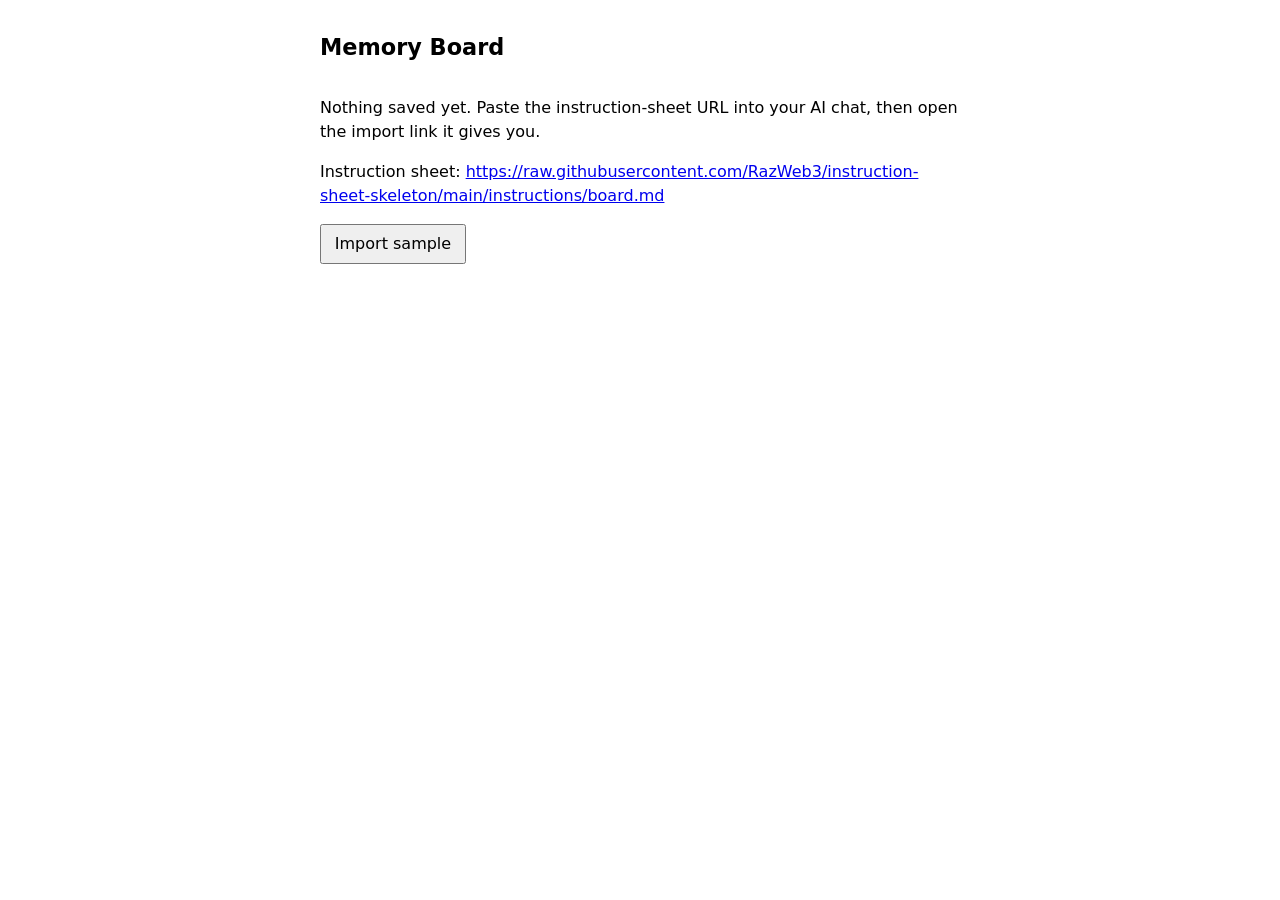
==== apps/board/index.html @ b34ea6c8 "Add Memory Board app, board instruction sheet and fictional sample" ====
<!doctype html>
<html lang="en">
<head>
  <meta charset="utf-8">
  <meta name="viewport" content="width=device-width, initial-scale=1">
  <title>Memory Board</title>
  <link rel="stylesheet" href="style.css">
</head>
<body>
  <header>
    <h1>Memory Board</h1>
  </header>
  <main id="main"></main>
  <script type="module" src="app.js"></script>
</body>
</html>
---- apps/board/style.css ----
body { font-family: system-ui, sans-serif; max-width: 40rem; margin: 0 auto; padding: 1rem; line-height: 1.5; }
header { display: flex; justify-content: space-between; align-items: center; }
h1 { font-size: 1.4rem; }
button { font: inherit; padding: 0.4rem 0.8rem; cursor: pointer; }
.notice { padding: 0.5rem 1rem; border-radius: 4px; margin: 0.5rem 0; }
.notice p { margin: 0.2rem 0; }
.notice-success { background: #e6f4ea; color: #14501f; }
.notice-error { background: #fdecea; color: #7a1c14; }
.entry-list { list-style: none; padding: 0; }
.entry-list li { display: flex; gap: 0.5rem; margin: 0.4rem 0; }
.entry-open { flex: 1; text-align: left; }
.tags { display: flex; flex-wrap: wrap; gap: 0.4rem; margin: 0.5rem 0; }
.tags button[aria-pressed="true"] { background: #1f4e79; color: #fff; border-color: #1f4e79; }
.cards { list-style: none; padding: 0; }
.card { border: 1px solid #ccc; border-radius: 4px; padding: 0.5rem 0.8rem; margin: 0.5rem 0; }
.card h3 { margin: 0 0 0.2rem; font-size: 1.05rem; }
.card p { margin: 0.2rem 0; }
.card .tag { display: inline-block; font-size: 0.85rem; color: #1f4e79; border: 1px solid #1f4e79; border-radius: 1rem; padding: 0 0.5rem; }
footer { margin-top: 1.5rem; }
textarea { width: 100%; min-height: 8rem; font-family: monospace; }
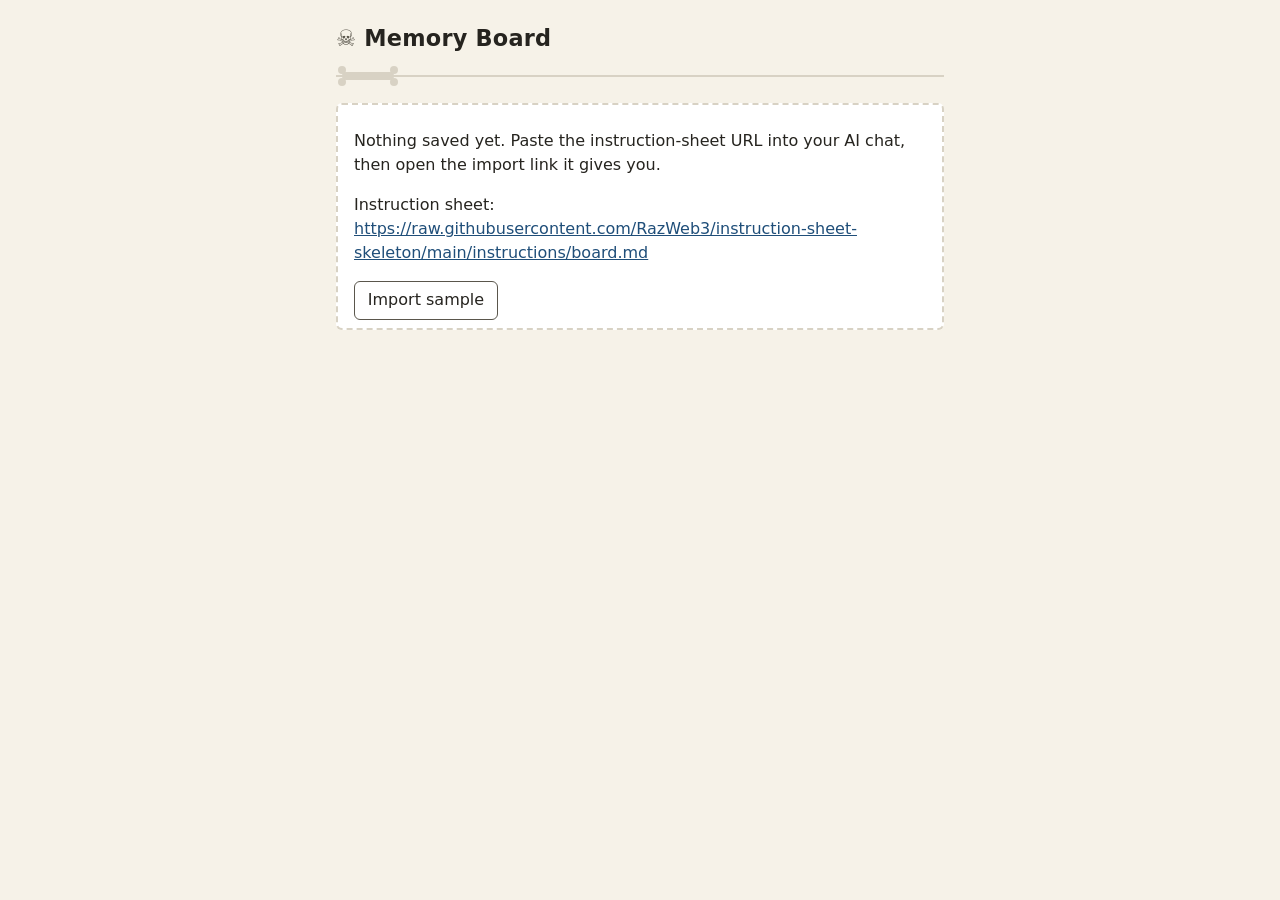
==== commit fe4e029f: "Add shared skeleton theme, landing page and README sections" ====
--- a/apps/board/index.html
+++ b/apps/board/index.html
@@ -4,6 +4,7 @@
   <meta charset="utf-8">
   <meta name="viewport" content="width=device-width, initial-scale=1">
   <title>Memory Board</title>
+  <link rel="stylesheet" href="../../theme.css">
   <link rel="stylesheet" href="style.css">
 </head>
 <body>
--- a/theme.css
+++ b/theme.css
@@ -0,0 +1,66 @@
+/* Shared skeleton theme: used by the landing page, Pack Player and Memory Board. CSS only. */
+:root {
+  --bone: #f6f2e8;
+  --bone-dark: #d8d2c4;
+  --ink: #26241f;
+  --ink-soft: #5a564c;
+  --link: #1f4e79;
+  --focus: #b58900;
+  --radius: 6px;
+}
+* { box-sizing: border-box; }
+body {
+  font-family: system-ui, sans-serif;
+  max-width: 40rem;
+  margin: 0 auto;
+  padding: 1rem;
+  line-height: 1.5;
+  color: var(--ink);
+  background: var(--bone);
+}
+a { color: var(--link); }
+header {
+  display: flex;
+  justify-content: space-between;
+  align-items: center;
+  gap: 1rem;
+  padding-bottom: 0.8rem;
+  margin-bottom: 1.6rem;
+  border-bottom: 2px solid var(--bone-dark);
+  position: relative;
+}
+/* Bone divider on the header rule, drawn with an inline SVG data URI. */
+header::after {
+  content: "";
+  position: absolute;
+  left: 0;
+  bottom: -13px;
+  width: 64px;
+  height: 24px;
+  background: url("data:image/svg+xml,%3Csvg xmlns='http://www.w3.org/2000/svg' width='64' height='24' viewBox='0 0 64 24'%3E%3Cg fill='%23d8d2c4'%3E%3Ccircle cx='6' cy='6' r='4'/%3E%3Ccircle cx='6' cy='18' r='4'/%3E%3Ccircle cx='58' cy='6' r='4'/%3E%3Ccircle cx='58' cy='18' r='4'/%3E%3Crect x='6' y='8' width='52' height='8' rx='4'/%3E%3C/g%3E%3C/svg%3E") no-repeat center / contain;
+  pointer-events: none;
+}
+h1 { font-size: 1.4rem; margin: 0.4rem 0; letter-spacing: 0.01em; }
+h1::before { content: "\2620\FE0E\00a0"; color: var(--ink-soft); }
+button {
+  font: inherit;
+  padding: 0.4rem 0.8rem;
+  cursor: pointer;
+  color: var(--ink);
+  background: #fff;
+  border: 1px solid var(--ink-soft);
+  border-radius: var(--radius);
+}
+button:hover { background: var(--bone-dark); }
+:focus-visible { outline: 3px solid var(--focus); outline-offset: 2px; }
+select { font: inherit; padding: 0.25rem; border-radius: var(--radius); border: 1px solid var(--ink-soft); }
+textarea { width: 100%; min-height: 8rem; font-family: monospace; border: 1px solid var(--ink-soft); border-radius: var(--radius); }
+.notice { padding: 0.5rem 1rem; border-radius: var(--radius); margin: 0.5rem 0; border-left: 6px solid; }
+.notice p { margin: 0.2rem 0; }
+.notice-success { background: #e6f4ea; color: #14501f; border-color: #14501f; }
+.notice-error { background: #fdecea; color: #7a1c14; border-color: #7a1c14; }
+.empty-state { border: 2px dashed var(--bone-dark); border-radius: var(--radius); padding: 0.5rem 1rem; margin: 1rem 0; background: #fff; }
+.entry-list { list-style: none; padding: 0; }
+.entry-list li { display: flex; gap: 0.5rem; margin: 0.4rem 0; }
+.entry-open { flex: 1; text-align: left; }
+footer { margin-top: 1.5rem; padding-top: 0.8rem; border-top: 2px solid var(--bone-dark); color: var(--ink-soft); }
--- a/apps/board/style.css
+++ b/apps/board/style.css
@@ -1,20 +1,9 @@
-body { font-family: system-ui, sans-serif; max-width: 40rem; margin: 0 auto; padding: 1rem; line-height: 1.5; }
-header { display: flex; justify-content: space-between; align-items: center; }
-h1 { font-size: 1.4rem; }
-button { font: inherit; padding: 0.4rem 0.8rem; cursor: pointer; }
-.notice { padding: 0.5rem 1rem; border-radius: 4px; margin: 0.5rem 0; }
-.notice p { margin: 0.2rem 0; }
-.notice-success { background: #e6f4ea; color: #14501f; }
-.notice-error { background: #fdecea; color: #7a1c14; }
-.entry-list { list-style: none; padding: 0; }
-.entry-list li { display: flex; gap: 0.5rem; margin: 0.4rem 0; }
-.entry-open { flex: 1; text-align: left; }
+/* Memory Board specifics. Shared look lives in /theme.css. */
 .tags { display: flex; flex-wrap: wrap; gap: 0.4rem; margin: 0.5rem 0; }
+.tags button { border-radius: 1rem; }
 .tags button[aria-pressed="true"] { background: #1f4e79; color: #fff; border-color: #1f4e79; }
 .cards { list-style: none; padding: 0; }
-.card { border: 1px solid #ccc; border-radius: 4px; padding: 0.5rem 0.8rem; margin: 0.5rem 0; }
+.card { border: 1px solid var(--bone-dark); border-left: 6px solid var(--bone-dark); background: #fff; border-radius: var(--radius); padding: 0.5rem 0.8rem; margin: 0.5rem 0; }
 .card h3 { margin: 0 0 0.2rem; font-size: 1.05rem; }
 .card p { margin: 0.2rem 0; }
 .card .tag { display: inline-block; font-size: 0.85rem; color: #1f4e79; border: 1px solid #1f4e79; border-radius: 1rem; padding: 0 0.5rem; }
-footer { margin-top: 1.5rem; }
-textarea { width: 100%; min-height: 8rem; font-family: monospace; }
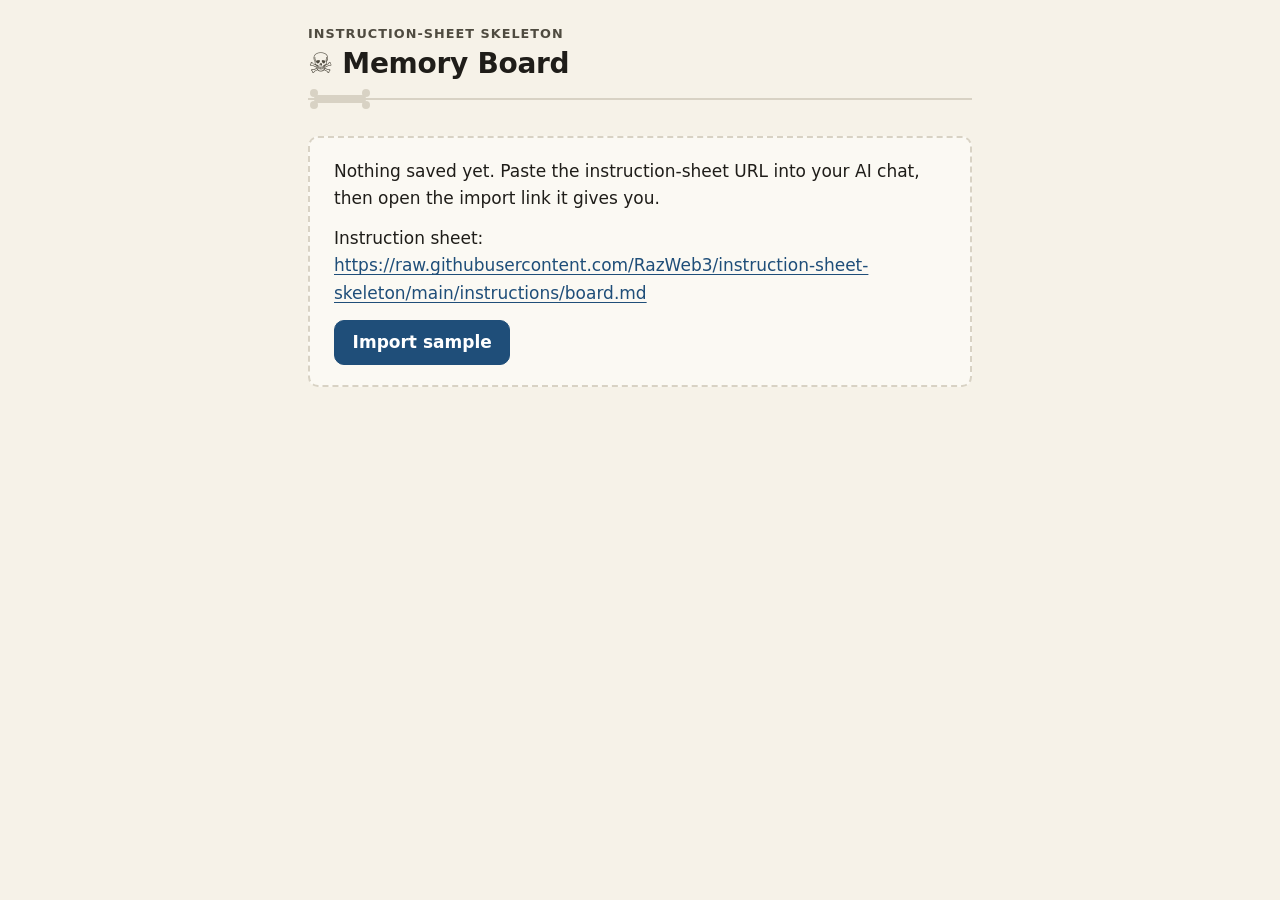
==== commit cec93a2b: "Polish landing page and both apps for demo video (CSS/markup only)" ====
--- a/apps/board/index.html
+++ b/apps/board/index.html
@@ -4,12 +4,16 @@
   <meta charset="utf-8">
   <meta name="viewport" content="width=device-width, initial-scale=1">
   <title>Memory Board</title>
+  <link rel="icon" href="data:image/svg+xml,<svg xmlns='http://www.w3.org/2000/svg' viewBox='0 0 100 100'><text y='.9em' font-size='90'>💀</text></svg>">
   <link rel="stylesheet" href="../../theme.css">
   <link rel="stylesheet" href="style.css">
 </head>
 <body>
   <header>
-    <h1>Memory Board</h1>
+    <div class="title">
+      <a class="brand" href="../../">Instruction-Sheet Skeleton</a>
+      <h1>Memory Board</h1>
+    </div>
   </header>
   <main id="main"></main>
   <script type="module" src="app.js"></script>
--- a/theme.css
+++ b/theme.css
@@ -1,34 +1,46 @@
 /* Shared skeleton theme: used by the landing page, Pack Player and Memory Board. CSS only. */
 :root {
   --bone: #f6f2e8;
+  --bone-light: #fbf9f3;
   --bone-dark: #d8d2c4;
-  --ink: #26241f;
-  --ink-soft: #5a564c;
+  --ink: #1f1d19;
+  --ink-soft: #4f4b40;
   --link: #1f4e79;
+  --accent: #1f4e79;
+  --accent-dark: #163a5b;
   --focus: #b58900;
-  --radius: 6px;
+  --radius: 10px;
+  --shadow: 0 1px 2px rgba(38, 36, 31, 0.08), 0 4px 14px rgba(38, 36, 31, 0.06);
+  --space: 1rem;
 }
 * { box-sizing: border-box; }
+html { -webkit-text-size-adjust: 100%; }
 body {
-  font-family: system-ui, sans-serif;
-  max-width: 40rem;
+  font-family: system-ui, -apple-system, "Segoe UI", sans-serif;
+  max-width: 44rem;
   margin: 0 auto;
-  padding: 1rem;
-  line-height: 1.5;
+  padding: 1.5rem 1.25rem 3rem;
+  line-height: 1.6;
+  font-size: 1.0625rem;
   color: var(--ink);
   background: var(--bone);
+  overflow-wrap: anywhere;
 }
-a { color: var(--link); }
+a { color: var(--link); text-underline-offset: 0.2em; }
 header {
   display: flex;
   justify-content: space-between;
   align-items: center;
-  gap: 1rem;
-  padding-bottom: 0.8rem;
-  margin-bottom: 1.6rem;
+  flex-wrap: wrap;
+  gap: 0.75rem 1rem;
+  padding-bottom: 1.1rem;
+  margin-bottom: 2.25rem;
   border-bottom: 2px solid var(--bone-dark);
   position: relative;
 }
+header label { font-weight: 600; color: var(--ink-soft); }
+.brand { display: block; font-size: 0.8rem; font-weight: 600; letter-spacing: 0.08em; text-transform: uppercase; color: var(--ink-soft); text-decoration: none; }
+.brand:hover { text-decoration: underline; }
 /* Bone divider on the header rule, drawn with an inline SVG data URI. */
 header::after {
   content: "";
@@ -40,27 +52,52 @@
   background: url("data:image/svg+xml,%3Csvg xmlns='http://www.w3.org/2000/svg' width='64' height='24' viewBox='0 0 64 24'%3E%3Cg fill='%23d8d2c4'%3E%3Ccircle cx='6' cy='6' r='4'/%3E%3Ccircle cx='6' cy='18' r='4'/%3E%3Ccircle cx='58' cy='6' r='4'/%3E%3Ccircle cx='58' cy='18' r='4'/%3E%3Crect x='6' y='8' width='52' height='8' rx='4'/%3E%3C/g%3E%3C/svg%3E") no-repeat center / contain;
   pointer-events: none;
 }
-h1 { font-size: 1.4rem; margin: 0.4rem 0; letter-spacing: 0.01em; }
+h1 { font-size: 1.75rem; line-height: 1.2; margin: 0.15rem 0 0; letter-spacing: -0.01em; }
 h1::before { content: "\2620\FE0E\00a0"; color: var(--ink-soft); }
+h2 { font-size: 1.35rem; line-height: 1.3; margin: 1.5rem 0 0.75rem; letter-spacing: -0.005em; }
+h3 { font-size: 1.05rem; margin: 1.6rem 0 0.4rem; color: var(--ink-soft); text-transform: uppercase; letter-spacing: 0.06em; }
 button {
   font: inherit;
-  padding: 0.4rem 0.8rem;
+  font-weight: 600;
+  min-height: 2.75rem;
+  padding: 0.5rem 1.1rem;
   cursor: pointer;
   color: var(--ink);
   background: #fff;
-  border: 1px solid var(--ink-soft);
+  border: 1.5px solid var(--ink-soft);
   border-radius: var(--radius);
+  transition: background 0.12s, border-color 0.12s;
 }
 button:hover { background: var(--bone-dark); }
+/* Primary actions: styled by position/role so the markup and JS stay untouched. */
+.empty-state button,
+.controls button:first-child,
+.entry-open {
+  color: #fff;
+  background: var(--accent);
+  border-color: var(--accent);
+}
+.empty-state button:hover,
+.controls button:first-child:hover,
+.entry-open:hover { background: var(--accent-dark); border-color: var(--accent-dark); }
+.entry-delete { color: #7a1c14; border-color: #c9a39e; background: #fff; }
+.entry-delete:hover { background: #fdecea; }
 :focus-visible { outline: 3px solid var(--focus); outline-offset: 2px; }
-select { font: inherit; padding: 0.25rem; border-radius: var(--radius); border: 1px solid var(--ink-soft); }
-textarea { width: 100%; min-height: 8rem; font-family: monospace; border: 1px solid var(--ink-soft); border-radius: var(--radius); }
-.notice { padding: 0.5rem 1rem; border-radius: var(--radius); margin: 0.5rem 0; border-left: 6px solid; }
+select { font: inherit; min-height: 2.5rem; padding: 0.3rem 0.5rem; border-radius: var(--radius); border: 1.5px solid var(--ink-soft); background: #fff; }
+textarea { display: block; width: 100%; min-height: 9rem; margin: 0.75rem 0 0.5rem; padding: 0.7rem; font-family: ui-monospace, Consolas, monospace; font-size: 0.95rem; border: 1.5px solid var(--bone-dark); border-radius: var(--radius); background: #fff; }
+.notice { padding: 0.7rem 1.1rem; border-radius: var(--radius); margin: 0 0 1.25rem; border-left: 6px solid; }
 .notice p { margin: 0.2rem 0; }
 .notice-success { background: #e6f4ea; color: #14501f; border-color: #14501f; }
 .notice-error { background: #fdecea; color: #7a1c14; border-color: #7a1c14; }
-.empty-state { border: 2px dashed var(--bone-dark); border-radius: var(--radius); padding: 0.5rem 1rem; margin: 1rem 0; background: #fff; }
-.entry-list { list-style: none; padding: 0; }
-.entry-list li { display: flex; gap: 0.5rem; margin: 0.4rem 0; }
-.entry-open { flex: 1; text-align: left; }
-footer { margin-top: 1.5rem; padding-top: 0.8rem; border-top: 2px solid var(--bone-dark); color: var(--ink-soft); }
+.empty-state { border: 2px dashed var(--bone-dark); border-radius: var(--radius); padding: 1.25rem 1.5rem; margin: 1rem 0; background: var(--bone-light); }
+.empty-state p { margin: 0 0 0.8rem; }
+.entry-list { list-style: none; padding: 0; margin: 0; }
+.entry-list li { display: flex; gap: 0.6rem; margin: 0.6rem 0; }
+.entry-open { flex: 1; min-width: 0; text-align: left; font-size: 1.05rem; box-shadow: var(--shadow); }
+.entry-count { font-weight: 400; opacity: 0.85; }
+footer { margin-top: 2.5rem; padding-top: 1.1rem; border-top: 2px solid var(--bone-dark); color: var(--ink-soft); }
+@media (max-width: 30rem) {
+  body { padding: 1rem 1rem 2.5rem; font-size: 1rem; }
+  h1 { font-size: 1.5rem; }
+  header { margin-bottom: 1.75rem; }
+}
--- a/apps/board/style.css
+++ b/apps/board/style.css
@@ -1,9 +1,10 @@
 /* Memory Board specifics. Shared look lives in /theme.css. */
-.tags { display: flex; flex-wrap: wrap; gap: 0.4rem; margin: 0.5rem 0; }
-.tags button { border-radius: 1rem; }
-.tags button[aria-pressed="true"] { background: #1f4e79; color: #fff; border-color: #1f4e79; }
-.cards { list-style: none; padding: 0; }
-.card { border: 1px solid var(--bone-dark); border-left: 6px solid var(--bone-dark); background: #fff; border-radius: var(--radius); padding: 0.5rem 0.8rem; margin: 0.5rem 0; }
-.card h3 { margin: 0 0 0.2rem; font-size: 1.05rem; }
-.card p { margin: 0.2rem 0; }
-.card .tag { display: inline-block; font-size: 0.85rem; color: #1f4e79; border: 1px solid #1f4e79; border-radius: 1rem; padding: 0 0.5rem; }
+main > button:first-child { margin-bottom: 0.5rem; }
+.tags { display: flex; flex-wrap: wrap; gap: 0.5rem; margin: 1rem 0 1.25rem; }
+.tags button { border-radius: 999px; min-height: 2.5rem; padding: 0.3rem 1rem; }
+.tags button[aria-pressed="true"] { background: var(--accent); color: #fff; border-color: var(--accent); }
+.cards { list-style: none; padding: 0; margin: 0; }
+.card { border: 1px solid var(--bone-dark); border-left: 8px solid var(--accent); background: #fff; border-radius: var(--radius); padding: 1rem 1.25rem; margin: 0.9rem 0; box-shadow: var(--shadow); }
+.card h3 { margin: 0 0 0.4rem; font-size: 1.15rem; color: var(--ink); text-transform: none; letter-spacing: 0; }
+.card p { margin: 0.3rem 0 0.6rem; }
+.card .tag { display: inline-block; font-size: 0.85rem; font-weight: 600; color: var(--accent); background: #e8f0f7; border-radius: 999px; padding: 0.1rem 0.7rem; }
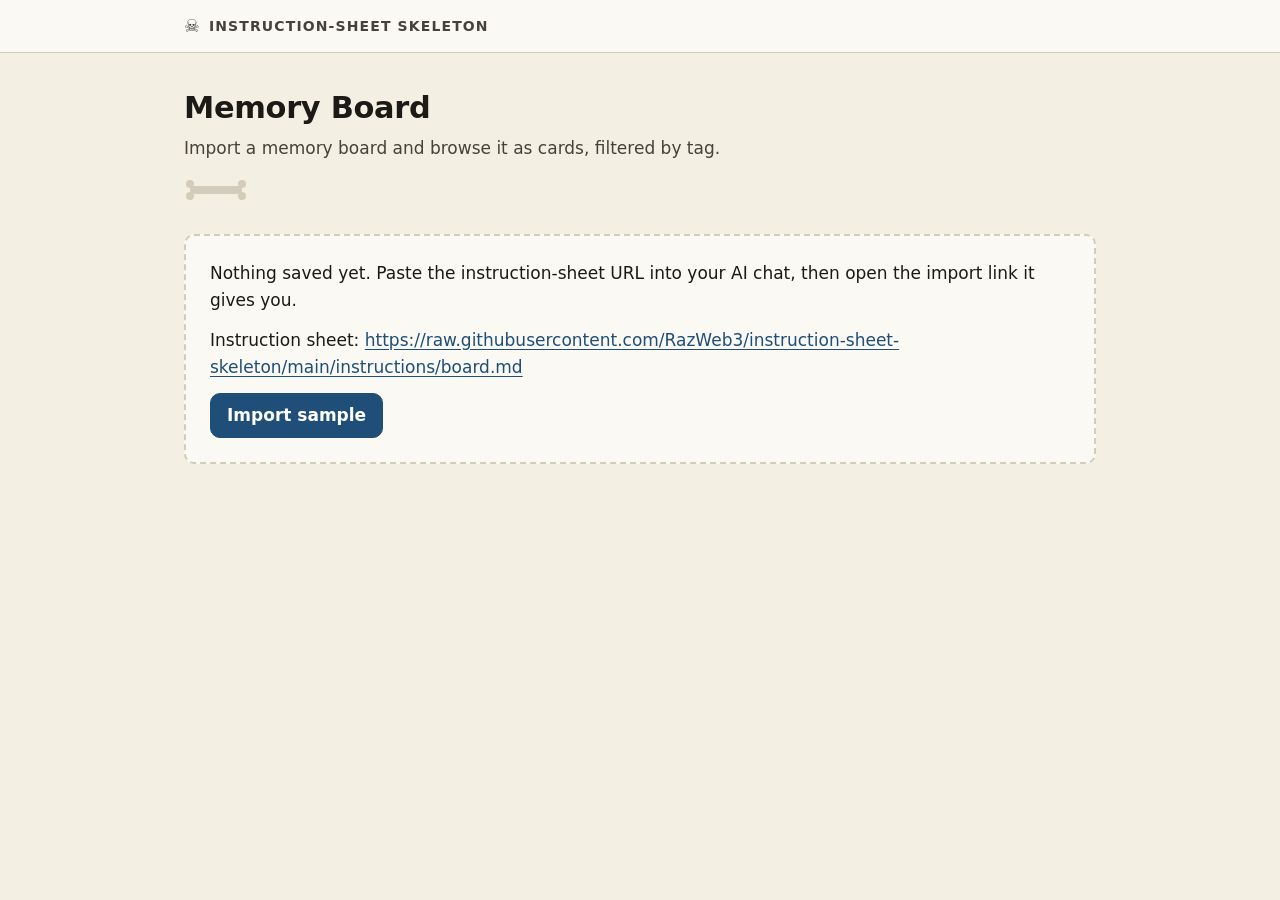
==== commit f98a8e20: "Overhaul UI: shared design system, landing page, document reading view, board grid Presentation only" ====
--- a/apps/board/index.html
+++ b/apps/board/index.html
@@ -8,14 +8,16 @@
   <link rel="stylesheet" href="../../theme.css">
   <link rel="stylesheet" href="style.css">
 </head>
-<body>
-  <header>
-    <div class="title">
-      <a class="brand" href="../../">Instruction-Sheet Skeleton</a>
+<body class="wide">
+  <header class="topbar">
+    <div class="shell"><a class="brand" href="../../">Instruction-Sheet Skeleton</a></div>
+  </header>
+  <div class="shell">
+    <div class="page-title">
       <h1>Memory Board</h1>
+      <p class="lede">Import a memory board and browse it as cards, filtered by tag.</p>
     </div>
-  </header>
-  <main id="main"></main>
+    <main id="main" class="content"></main>
+  </div>
   <script type="module" src="app.js"></script>
-</body>
-</html>
+</body></html>
--- a/theme.css
+++ b/theme.css
@@ -1,103 +1,219 @@
-/* Shared skeleton theme: used by the landing page, Pack Player and Memory Board. CSS only. */
+/* Shared design system: tokens, shell and components for the landing page, Pack Player and Memory Board. CSS only. */
+
+/* ---- Tokens ---- */
 :root {
-  --bone: #f6f2e8;
+  /* Bone palette */
+  --bone: #f4efe3;
   --bone-light: #fbf9f3;
-  --bone-dark: #d8d2c4;
-  --ink: #1f1d19;
-  --ink-soft: #4f4b40;
+  --bone-dark: #d3ccba;
+  --ink: #1c1a16;
+  --ink-soft: #46423a;
+  --accent: #1f4e79;
+  --accent-dark: #153a5c;
+  --accent-tint: #e6eef6;
   --link: #1f4e79;
-  --accent: #1f4e79;
-  --accent-dark: #163a5b;
-  --focus: #b58900;
+  --focus: #9a7200;
+  --danger: #7a1c14;
+  --danger-tint: #fdecea;
+  --success: #14501f;
+  --success-tint: #e6f4ea;
+  --playing-bg: #ffe066;
+  --playing-ink: #1a1500;
+  --playing-edge: #8a6a00;
+
+  /* Type scale */
+  --font: system-ui, -apple-system, "Segoe UI", sans-serif;
+  --mono: ui-monospace, Consolas, "SFMono-Regular", monospace;
+  --fs-title: 1.9rem;
+  --fs-heading: 1.35rem;
+  --fs-body: 1.0625rem;
+  --fs-small: 0.875rem;
+
+  /* Spacing steps */
+  --s1: 0.25rem;
+  --s2: 0.5rem;
+  --s3: 0.75rem;
+  --s4: 1rem;
+  --s5: 1.5rem;
+  --s6: 2.25rem;
+  --s7: 3.5rem;
+
+  /* Radius and shadow levels */
   --radius: 10px;
-  --shadow: 0 1px 2px rgba(38, 36, 31, 0.08), 0 4px 14px rgba(38, 36, 31, 0.06);
-  --space: 1rem;
-}
+  --radius-lg: 14px;
+  --shadow-1: 0 1px 2px rgba(38, 36, 31, 0.08);
+  --shadow-2: 0 1px 2px rgba(38, 36, 31, 0.08), 0 4px 14px rgba(38, 36, 31, 0.08);
+  --shadow-3: 0 2px 4px rgba(38, 36, 31, 0.1), 0 10px 28px rgba(38, 36, 31, 0.14);
+
+  /* Content column */
+  --col: 44rem;
+}
+body.wide { --col: 60rem; }
+
+/* ---- Base ---- */
 * { box-sizing: border-box; }
 html { -webkit-text-size-adjust: 100%; }
 body {
-  font-family: system-ui, -apple-system, "Segoe UI", sans-serif;
-  max-width: 44rem;
-  margin: 0 auto;
-  padding: 1.5rem 1.25rem 3rem;
+  margin: 0;
+  font-family: var(--font);
+  font-size: var(--fs-body);
   line-height: 1.6;
-  font-size: 1.0625rem;
   color: var(--ink);
   background: var(--bone);
   overflow-wrap: anywhere;
 }
 a { color: var(--link); text-underline-offset: 0.2em; }
-header {
-  display: flex;
-  justify-content: space-between;
+:focus-visible { outline: 3px solid var(--focus); outline-offset: 2px; }
+h1, h2, h3 { line-height: 1.25; }
+h2 { font-size: var(--fs-heading); margin: var(--s5) 0 var(--s3); letter-spacing: -0.005em; }
+h3 { font-size: 1.05rem; margin: var(--s5) 0 var(--s2); color: var(--ink-soft); text-transform: uppercase; letter-spacing: 0.06em; }
+
+/* ---- Shell: top bar, title area, content column ---- */
+.shell { width: 100%; max-width: var(--col); margin: 0 auto; padding: 0 var(--s5); }
+.topbar { background: var(--bone-light); border-bottom: 1px solid var(--bone-dark); }
+.topbar .shell { display: flex; align-items: center; min-height: 3.25rem; }
+.brand {
+  display: inline-flex;
   align-items: center;
-  flex-wrap: wrap;
-  gap: 0.75rem 1rem;
-  padding-bottom: 1.1rem;
-  margin-bottom: 2.25rem;
-  border-bottom: 2px solid var(--bone-dark);
-  position: relative;
-}
-header label { font-weight: 600; color: var(--ink-soft); }
-.brand { display: block; font-size: 0.8rem; font-weight: 600; letter-spacing: 0.08em; text-transform: uppercase; color: var(--ink-soft); text-decoration: none; }
+  gap: var(--s2);
+  min-height: 2.75rem;
+  font-size: var(--fs-small);
+  font-weight: 700;
+  letter-spacing: 0.08em;
+  text-transform: uppercase;
+  color: var(--ink-soft);
+  text-decoration: none;
+}
+.brand::before { content: "\2620\FE0E"; font-size: 1.1rem; }
 .brand:hover { text-decoration: underline; }
-/* Bone divider on the header rule, drawn with an inline SVG data URI. */
-header::after {
+.page-title { padding-top: var(--s6); padding-bottom: var(--s4); position: relative; }
+.page-title h1 { font-size: var(--fs-title); letter-spacing: -0.01em; margin: 0; }
+.page-title .lede { margin: var(--s2) 0 0; color: var(--ink-soft); }
+/* Bone divider under the title, drawn with an inline SVG data URI. */
+.page-title::after {
   content: "";
-  position: absolute;
-  left: 0;
-  bottom: -13px;
+  display: block;
   width: 64px;
   height: 24px;
-  background: url("data:image/svg+xml,%3Csvg xmlns='http://www.w3.org/2000/svg' width='64' height='24' viewBox='0 0 64 24'%3E%3Cg fill='%23d8d2c4'%3E%3Ccircle cx='6' cy='6' r='4'/%3E%3Ccircle cx='6' cy='18' r='4'/%3E%3Ccircle cx='58' cy='6' r='4'/%3E%3Ccircle cx='58' cy='18' r='4'/%3E%3Crect x='6' y='8' width='52' height='8' rx='4'/%3E%3C/g%3E%3C/svg%3E") no-repeat center / contain;
-  pointer-events: none;
-}
-h1 { font-size: 1.75rem; line-height: 1.2; margin: 0.15rem 0 0; letter-spacing: -0.01em; }
-h1::before { content: "\2620\FE0E\00a0"; color: var(--ink-soft); }
-h2 { font-size: 1.35rem; line-height: 1.3; margin: 1.5rem 0 0.75rem; letter-spacing: -0.005em; }
-h3 { font-size: 1.05rem; margin: 1.6rem 0 0.4rem; color: var(--ink-soft); text-transform: uppercase; letter-spacing: 0.06em; }
-button {
+  margin-top: var(--s4);
+  background: url("data:image/svg+xml,%3Csvg xmlns='http://www.w3.org/2000/svg' width='64' height='24' viewBox='0 0 64 24'%3E%3Cg fill='%23d3ccba'%3E%3Ccircle cx='6' cy='6' r='4'/%3E%3Ccircle cx='6' cy='18' r='4'/%3E%3Ccircle cx='58' cy='6' r='4'/%3E%3Ccircle cx='58' cy='18' r='4'/%3E%3Crect x='6' y='8' width='52' height='8' rx='4'/%3E%3C/g%3E%3C/svg%3E") no-repeat left center / contain;
+}
+.content { padding-bottom: var(--s7); }
+.site-footer { border-top: 1px solid var(--bone-dark); color: var(--ink-soft); font-size: var(--fs-small); }
+.site-footer .shell { padding-top: var(--s4); padding-bottom: var(--s6); }
+.site-footer a { display: inline-flex; align-items: center; min-height: 2.75rem; }
+
+/* ---- Buttons: quiet (default), primary, danger ---- */
+button, .btn {
+  display: inline-flex;
+  align-items: center;
+  justify-content: center;
+  gap: var(--s2);
   font: inherit;
   font-weight: 600;
   min-height: 2.75rem;
-  padding: 0.5rem 1.1rem;
+  padding: var(--s2) var(--s4);
   cursor: pointer;
   color: var(--ink);
   background: #fff;
   border: 1.5px solid var(--ink-soft);
   border-radius: var(--radius);
-  transition: background 0.12s, border-color 0.12s;
-}
-button:hover { background: var(--bone-dark); }
-/* Primary actions: styled by position/role so the markup and JS stay untouched. */
+  text-decoration: none;
+}
+button:hover, .btn:hover { background: var(--bone-dark); }
+.btn-primary,
 .empty-state button,
-.controls button:first-child,
 .entry-open {
   color: #fff;
   background: var(--accent);
   border-color: var(--accent);
 }
+.btn-primary:hover,
 .empty-state button:hover,
-.controls button:first-child:hover,
 .entry-open:hover { background: var(--accent-dark); border-color: var(--accent-dark); }
-.entry-delete { color: #7a1c14; border-color: #c9a39e; background: #fff; }
-.entry-delete:hover { background: #fdecea; }
-:focus-visible { outline: 3px solid var(--focus); outline-offset: 2px; }
-select { font: inherit; min-height: 2.5rem; padding: 0.3rem 0.5rem; border-radius: var(--radius); border: 1.5px solid var(--ink-soft); background: #fff; }
-textarea { display: block; width: 100%; min-height: 9rem; margin: 0.75rem 0 0.5rem; padding: 0.7rem; font-family: ui-monospace, Consolas, monospace; font-size: 0.95rem; border: 1.5px solid var(--bone-dark); border-radius: var(--radius); background: #fff; }
-.notice { padding: 0.7rem 1.1rem; border-radius: var(--radius); margin: 0 0 1.25rem; border-left: 6px solid; }
-.notice p { margin: 0.2rem 0; }
-.notice-success { background: #e6f4ea; color: #14501f; border-color: #14501f; }
-.notice-error { background: #fdecea; color: #7a1c14; border-color: #7a1c14; }
-.empty-state { border: 2px dashed var(--bone-dark); border-radius: var(--radius); padding: 1.25rem 1.5rem; margin: 1rem 0; background: var(--bone-light); }
-.empty-state p { margin: 0 0 0.8rem; }
+.btn-danger,
+.entry-delete { color: var(--danger); border-color: #c9a39e; background: #fff; }
+.btn-danger:hover,
+.entry-delete:hover { background: var(--danger-tint); }
+select {
+  font: inherit;
+  min-height: 2.75rem;
+  padding: var(--s1) var(--s3);
+  border-radius: var(--radius);
+  border: 1.5px solid var(--ink-soft);
+  background: #fff;
+}
+label { font-weight: 600; color: var(--ink-soft); }
+
+/* ---- Notice, empty state, entry list ---- */
+.notice { padding: var(--s3) var(--s4); border-radius: var(--radius); margin: 0 0 var(--s4); border-left: 6px solid; }
+.notice p { margin: var(--s1) 0; }
+.notice-success { background: var(--success-tint); color: var(--success); border-color: var(--success); }
+.notice-error { background: var(--danger-tint); color: var(--danger); border-color: var(--danger); }
+.empty-state { border: 2px dashed var(--bone-dark); border-radius: var(--radius); padding: var(--s5); margin: var(--s4) 0; background: var(--bone-light); }
+.empty-state p { margin: 0 0 var(--s3); }
 .entry-list { list-style: none; padding: 0; margin: 0; }
-.entry-list li { display: flex; gap: 0.6rem; margin: 0.6rem 0; }
-.entry-open { flex: 1; min-width: 0; text-align: left; font-size: 1.05rem; box-shadow: var(--shadow); }
-.entry-count { font-weight: 400; opacity: 0.85; }
-footer { margin-top: 2.5rem; padding-top: 1.1rem; border-top: 2px solid var(--bone-dark); color: var(--ink-soft); }
+.entry-list li { display: flex; gap: var(--s3); margin: var(--s3) 0; }
+.entry-open { flex: 1; min-width: 0; justify-content: flex-start; text-align: left; font-size: 1.05rem; box-shadow: var(--shadow-2); }
+.entry-count { font-weight: 400; opacity: 0.85; white-space: pre; }
+
+/* ---- Memo export panel ---- */
+.memo-panel { margin-top: var(--s6); padding-top: var(--s4); border-top: 1px solid var(--bone-dark); }
+textarea { display: block; width: 100%; min-height: 9rem; margin: var(--s3) 0 var(--s2); padding: var(--s3); font-family: var(--mono); font-size: 0.95rem; border: 1.5px solid var(--bone-dark); border-radius: var(--radius); background: #fff; }
+
+/* ---- Cards and chips (shared components) ---- */
+.card { background: #fff; border: 1px solid var(--bone-dark); border-radius: var(--radius-lg); padding: var(--s4) var(--s5); box-shadow: var(--shadow-2); }
+.chip { display: inline-flex; align-items: center; font-size: var(--fs-small); font-weight: 600; color: var(--accent); background: var(--accent-tint); border-radius: 999px; padding: var(--s1) var(--s3); }
+
+/* ---- Playable rows and blocks, with the current-item highlight ---- */
+.playable {
+  display: block;
+  width: 100%;
+  text-align: left;
+  font-weight: 500;
+  background: #fff;
+  border: 1.5px solid var(--bone-dark);
+  border-left: 8px solid var(--bone-dark);
+  box-shadow: var(--shadow-1);
+}
+.playable:hover { background: var(--bone-light); border-color: var(--ink-soft); }
+.playable.playing {
+  background: var(--playing-bg);
+  color: var(--playing-ink);
+  border-color: var(--playing-edge);
+  border-left-color: var(--accent);
+  box-shadow: 0 0 0 4px rgba(154, 114, 0, 0.4), var(--shadow-3);
+}
+@media (prefers-reduced-motion: no-preference) {
+  button, .btn, .playable { transition: background 0.12s, border-color 0.12s, box-shadow 0.15s, transform 0.15s; }
+  .playable.playing { transform: scale(1.01); }
+}
+
+/* ---- Playback bar ---- */
+.playbar {
+  position: sticky;
+  top: var(--s2);
+  z-index: 10;
+  display: flex;
+  flex-wrap: wrap;
+  align-items: center;
+  gap: var(--s3);
+  margin: var(--s3) 0 var(--s4);
+  padding: var(--s3);
+  background: var(--bone-light);
+  border: 1px solid var(--bone-dark);
+  border-radius: var(--radius-lg);
+  box-shadow: var(--shadow-3);
+}
+.playbar label { display: inline-flex; align-items: center; gap: var(--s2); margin-left: auto; }
+
 @media (max-width: 30rem) {
-  body { padding: 1rem 1rem 2.5rem; font-size: 1rem; }
-  h1 { font-size: 1.5rem; }
-  header { margin-bottom: 1.75rem; }
-}
+  :root { --fs-title: 1.6rem; --fs-body: 1rem; }
+  .shell { padding: 0 var(--s4); }
+  .page-title { padding-top: var(--s5); }
+  .entry-list li { flex-wrap: wrap; }
+  .entry-open { flex-basis: 100%; }
+  .entry-delete { flex: 1; }
+  .card { padding: var(--s4); }
+  .playbar { gap: var(--s2); padding: var(--s2); }
+}
--- a/apps/board/style.css
+++ b/apps/board/style.css
@@ -1,10 +1,13 @@
 /* Memory Board specifics. Shared look lives in /theme.css. */
-main > button:first-child { margin-bottom: 0.5rem; }
-.tags { display: flex; flex-wrap: wrap; gap: 0.5rem; margin: 1rem 0 1.25rem; }
-.tags button { border-radius: 999px; min-height: 2.5rem; padding: 0.3rem 1rem; }
-.tags button[aria-pressed="true"] { background: var(--accent); color: #fff; border-color: var(--accent); }
-.cards { list-style: none; padding: 0; margin: 0; }
-.card { border: 1px solid var(--bone-dark); border-left: 8px solid var(--accent); background: #fff; border-radius: var(--radius); padding: 1rem 1.25rem; margin: 0.9rem 0; box-shadow: var(--shadow); }
-.card h3 { margin: 0 0 0.4rem; font-size: 1.15rem; color: var(--ink); text-transform: none; letter-spacing: 0; }
-.card p { margin: 0.3rem 0 0.6rem; }
-.card .tag { display: inline-block; font-size: 0.85rem; font-weight: 600; color: var(--accent); background: #e8f0f7; border-radius: 999px; padding: 0.1rem 0.7rem; }
+.back { margin-bottom: var(--s2); }
+.tags { display: flex; flex-wrap: wrap; gap: var(--s2); margin: var(--s4) 0 var(--s5); }
+.chip-btn { border-radius: 999px; padding: var(--s1) var(--s4); }
+.chip-btn[aria-pressed="true"] { background: var(--accent); color: #fff; border-color: var(--accent); }
+/* Cards: one column below 640px, two above, three on the widest column. */
+.cards { list-style: none; padding: 0; margin: 0; display: grid; grid-template-columns: 1fr; gap: var(--s4); }
+.cards li { min-width: 0; display: flex; }
+.cards .card { width: 100%; border-left: 8px solid var(--accent); }
+.card h3 { margin: 0 0 var(--s2); font-size: 1.15rem; color: var(--ink); text-transform: none; letter-spacing: 0; }
+.card p { margin: var(--s1) 0 var(--s3); }
+@media (min-width: 40rem) { .cards { grid-template-columns: repeat(2, 1fr); } }
+@media (min-width: 64rem) { .cards { grid-template-columns: repeat(3, 1fr); } }
